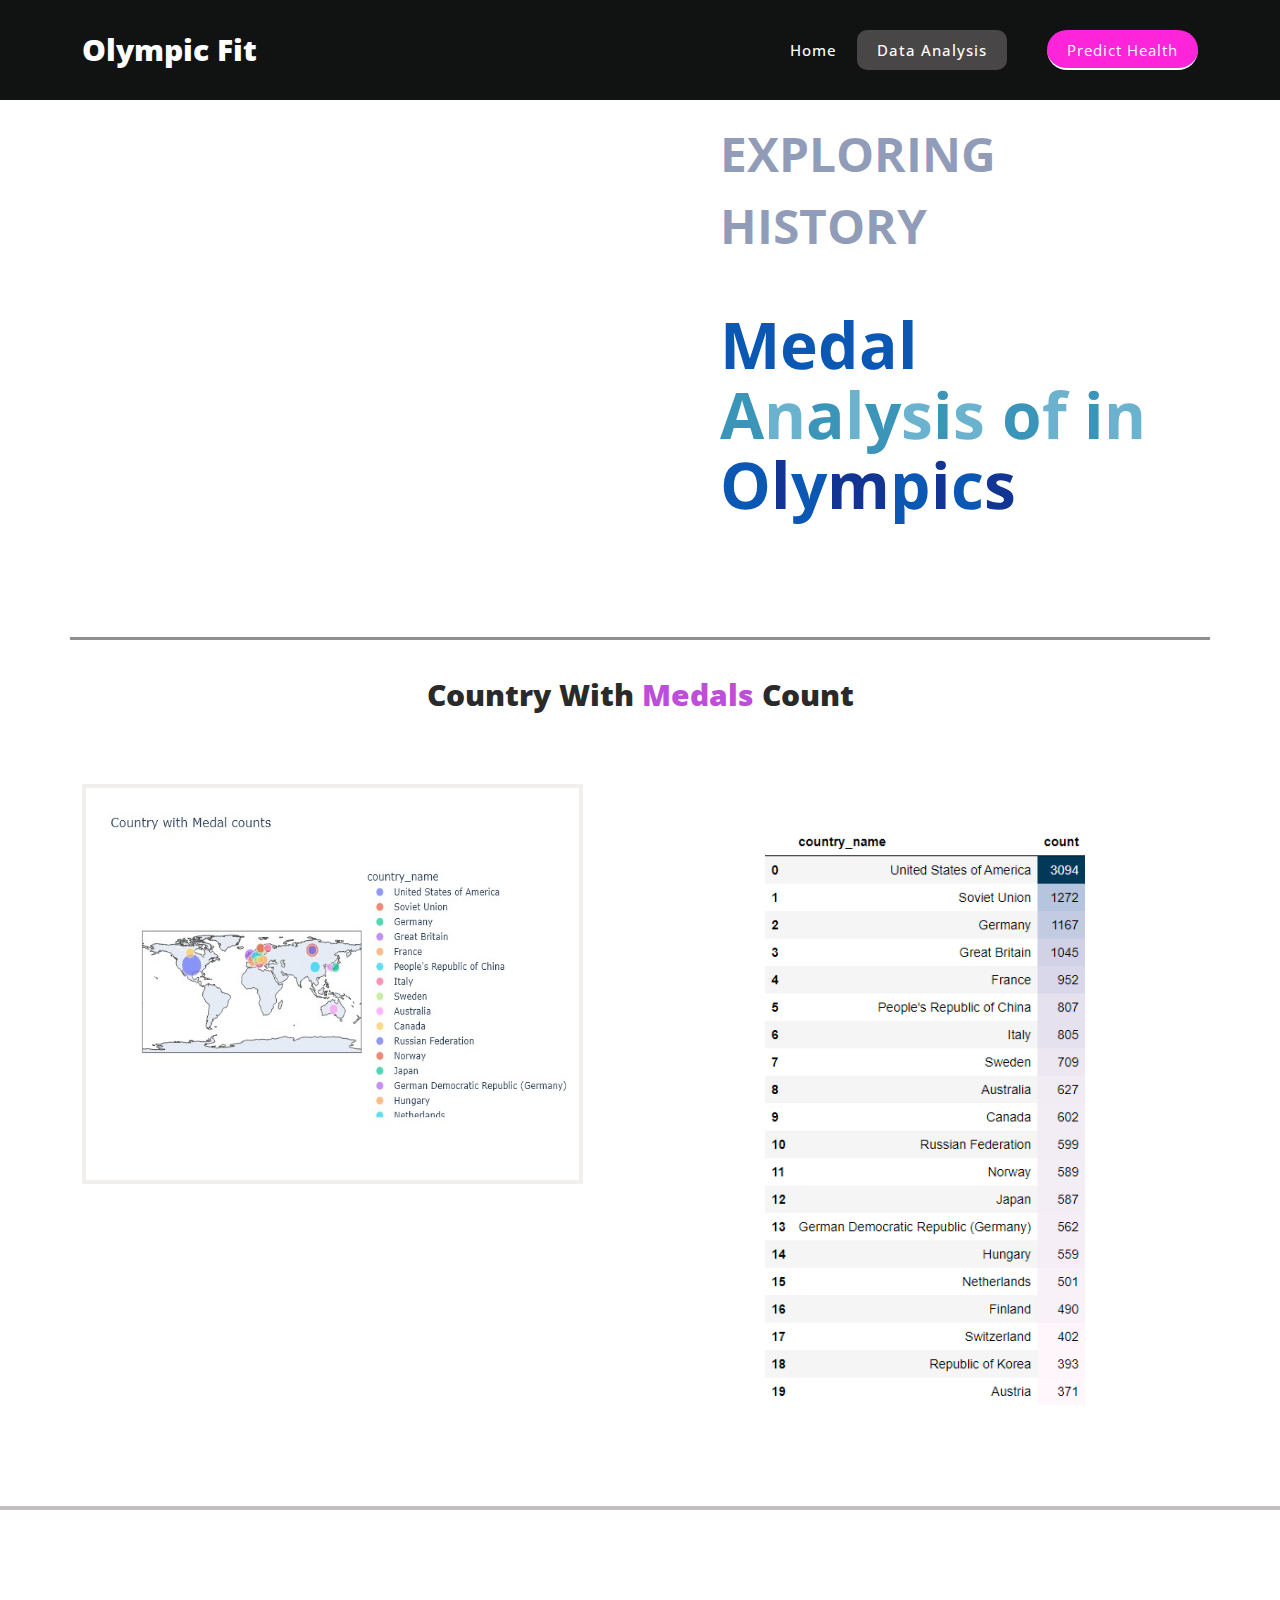
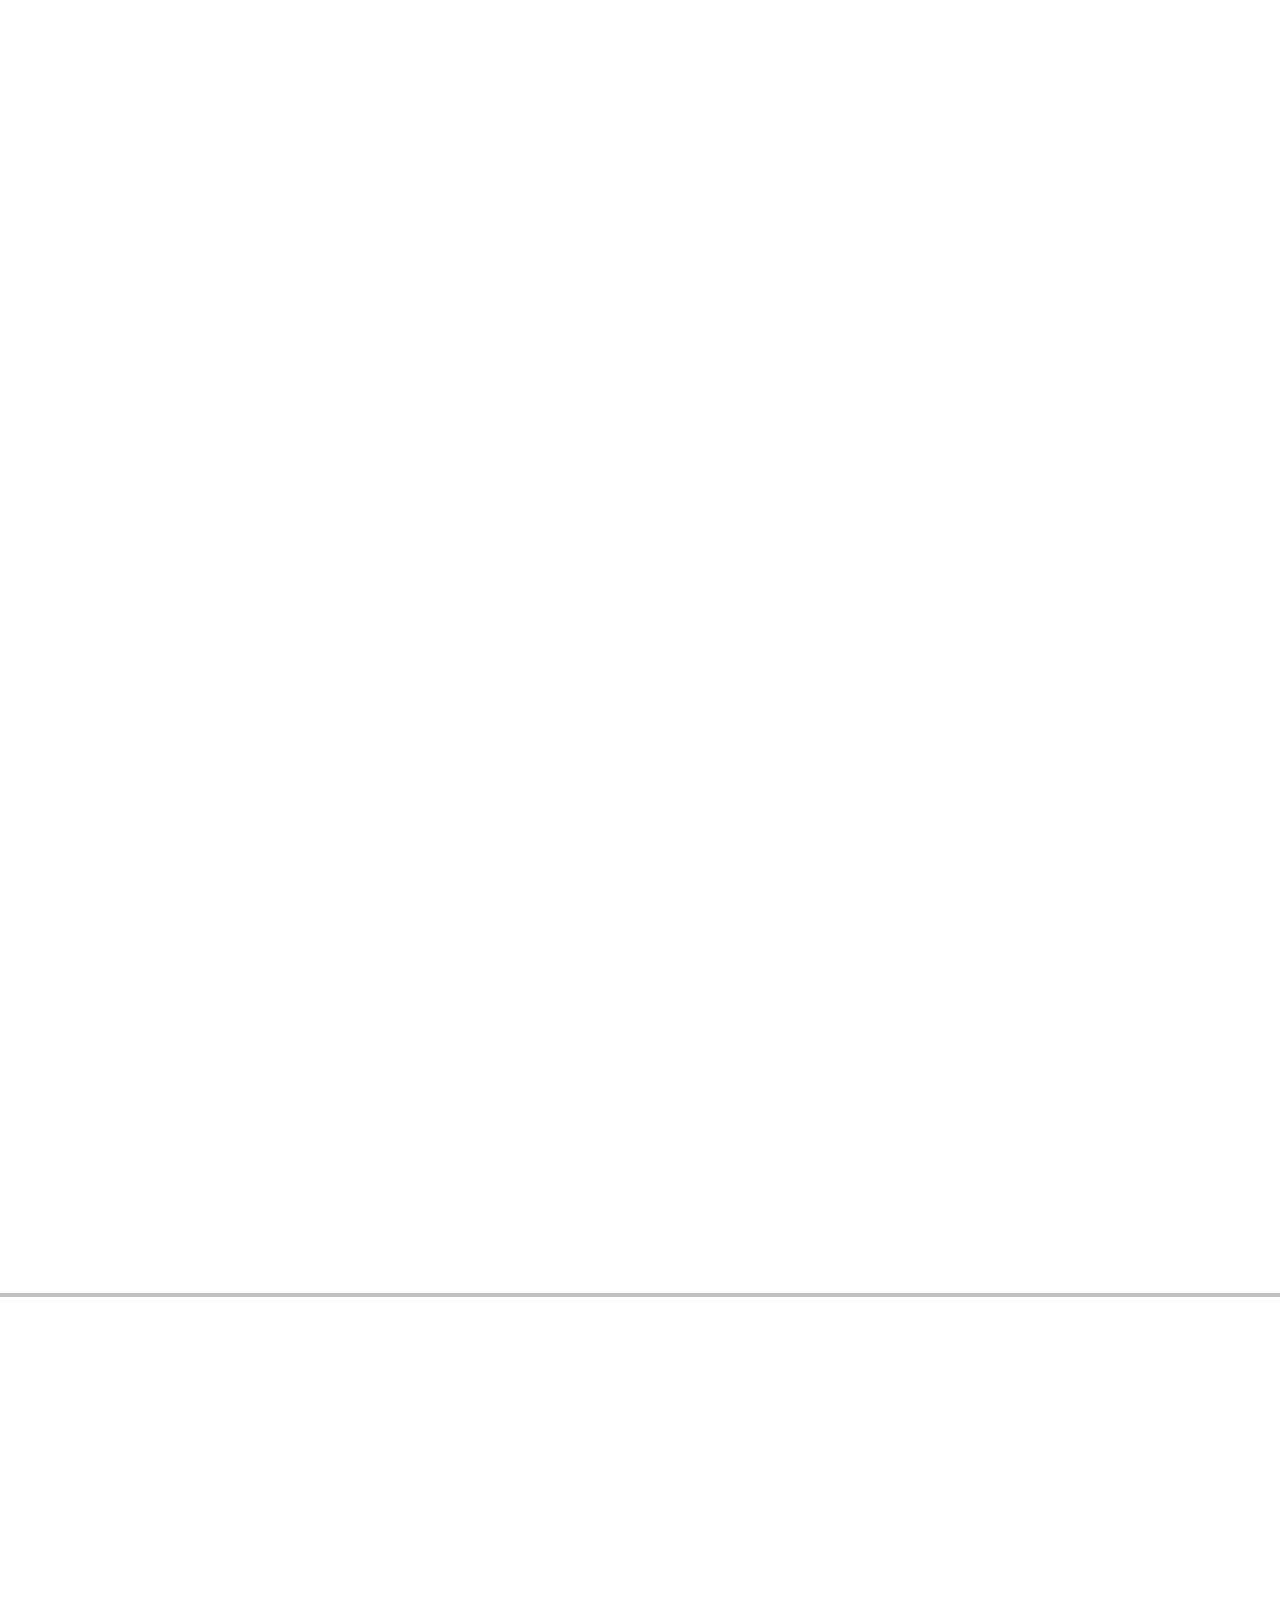
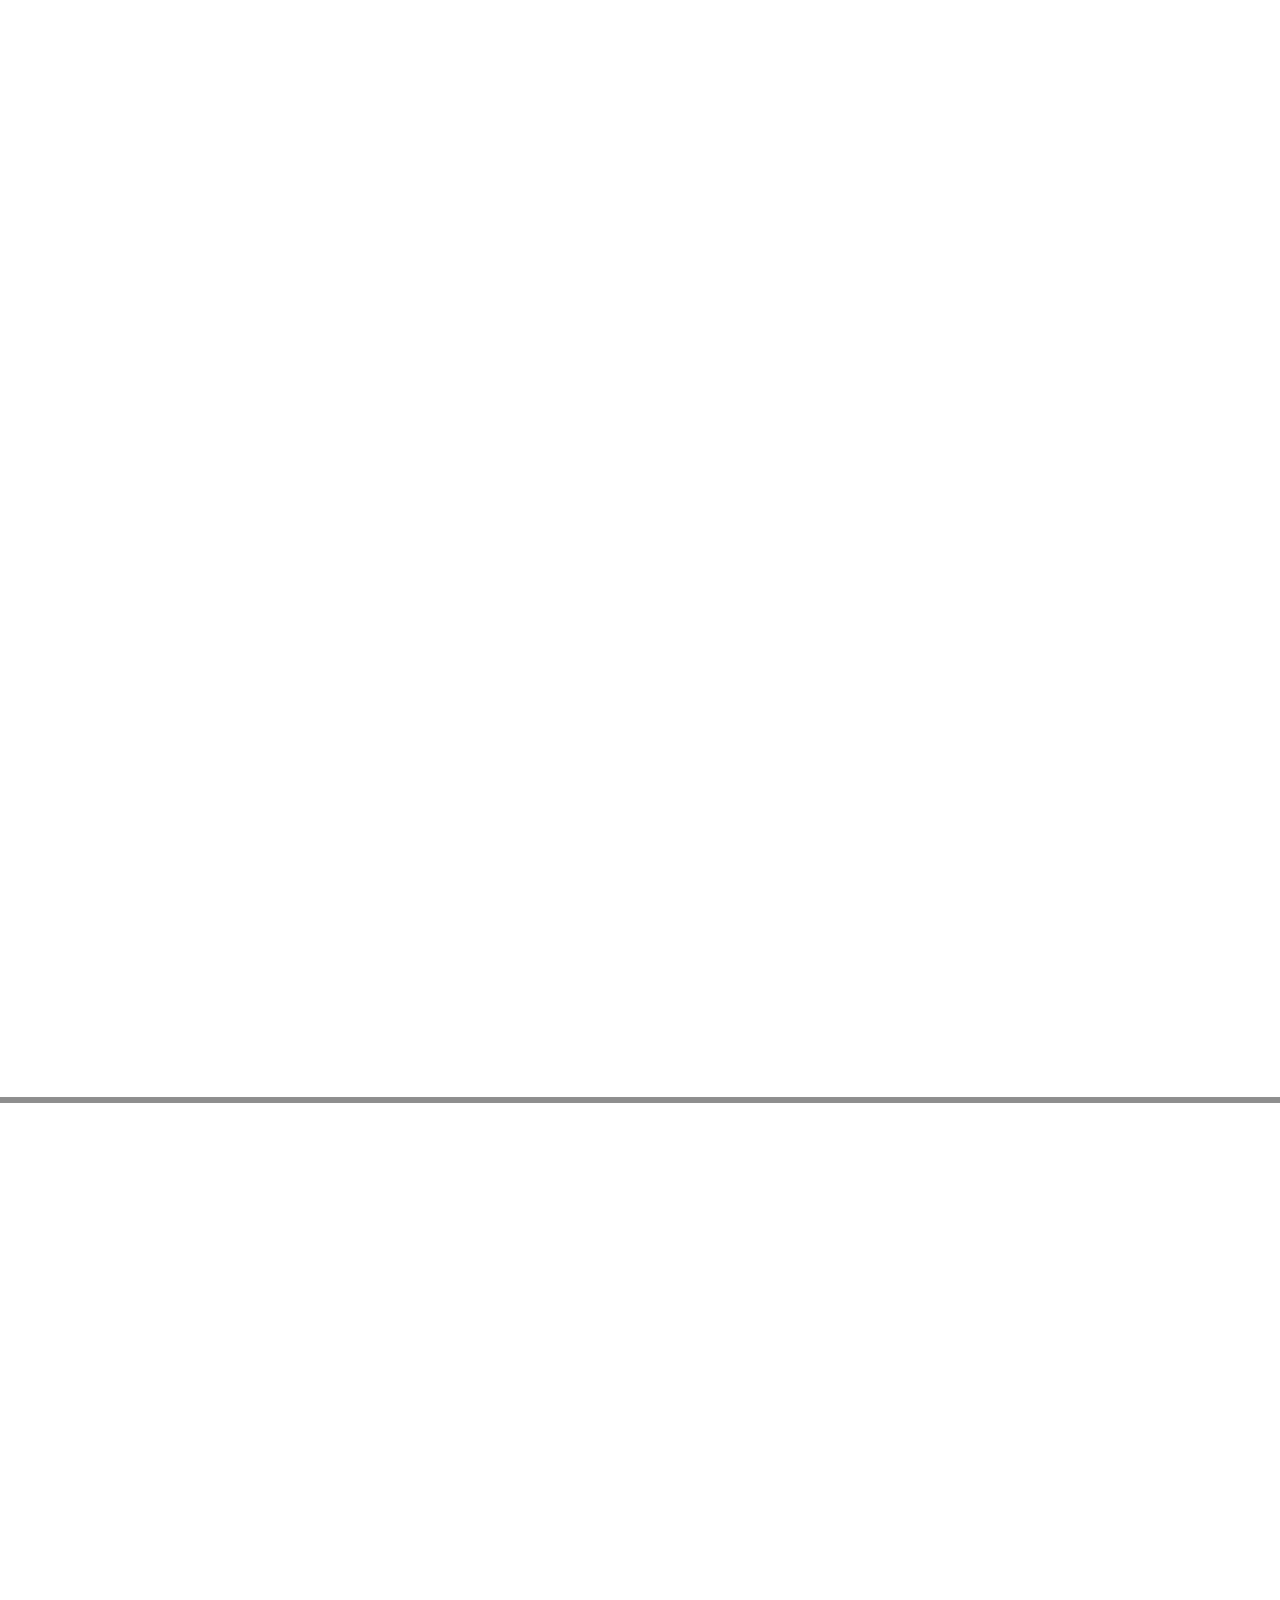
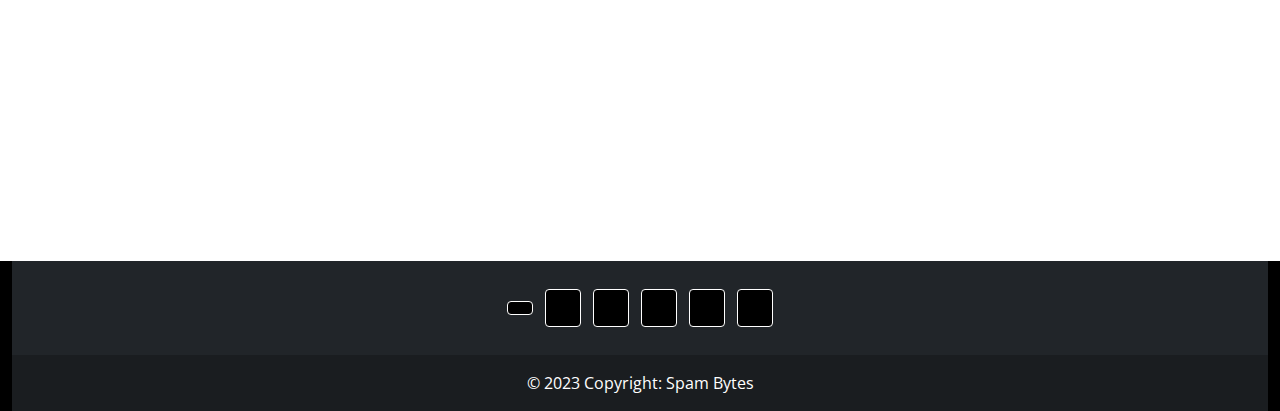
==== templates/analysis.html @ 74fdda29 "first commmit" ====
<!DOCTYPE html>
<html lang="en">
  <head>
    <meta charset="UTF-8" />
    <meta
      name="viewport"
      content="width=device-width, initial-scale=1, shrink-to-fit=no"
    />
    <meta name="description" content="" />
    <meta name="author" content="" />
    <link rel="preconnect" href="https://fonts.gstatic.com" />
    <link
      href="https://fonts.googleapis.com/css2?family=Open+Sans:wght@300;400;600;700;800&display=swap"
      rel="stylesheet"
    />

    <title>Olympic Fit - Healthcare solution for the athletes</title>
    <link
      rel="shortcut icon"
      href="https://images.emojiterra.com/google/android-nougat/512px/1f397.png"
      type="image/x-icon"
    />
    <link
      rel="stylesheet"
      href="https://cdn.jsdelivr.net/npm/bootstrap@5.2.3/dist/css/bootstrap.min.css"
      integrity="sha384-rbsA2VBKQhggwzxH7pPCaAqO46MgnOM80zW1RWuH61DGLwZJEdK2Kadq2F9CUG65"
      crossorigin="anonymous"
    />
    <!-- Bootstrap core CSS -->
    <link
      href="/static/vendor/bootstrap/css/bootstrap.min.css"
      rel="stylesheet"
    />

    <link
      rel="stylesheet"
      href="https://kit.fontawesome.com/d9d97184a4.css"
      crossorigin="anonymous"
    />
    <script
      src="https://kit.fontawesome.com/d9d97184a4.js"
      crossorigin="anonymous"
    ></script>

    <!-- Additional CSS Files -->
    <link rel="stylesheet" href="/static/css/fontawesome.css" />
    <link rel="stylesheet" href="/static/css/templatemo-seo-dream.css" />
    <link rel="stylesheet" href="/static/css/animated.css" />
    <link rel="stylesheet" href="/static/css/owl.css" />
    <!--
TemplateMo 563 SEO Dream

https://templatemo.com/tm-563-seo-dream

-->
  <style>
    .graph{
      height: 25rem;
    }
    .table{
      width: 20rem;
    }
    .outer_table{
      display: flex; 
      align-items: center; 
      justify-content: center;
    }
    .graph-table{
      margin-top: 2rem;
      background-image: url('https://image.slidesdocs.com/responsive-images/slides/19-pink-simple-general-work-summary-powerpoint-background_9dcd7f4457__960_540.jpg');
      background-size: cover;
      border-bottom: 4px solid rgb(193, 191, 191);
    }
    #about{
      padding: 2rem;
    }
    .service-item .icon{
      height: 110px;
      width: 110px;
      display: flex;
      align-items: center;
      justify-content: center;
    }
    .service-item .icon img {
      width: 50px;
      height: 50px;
    }
    #types-of-medal{
      padding: 0;
    }
    #about-medals{
      padding-top: 1rem;
      padding-bottom: 0.8rem;
      display: flex;
      align-items: center;
      justify-content: center;
    }
    .our-services {
      padding-top: 3rem;
    }
    .active1{
      background-color: rgb(72, 70, 70);
      border-radius: 10px;
    }
    p{
      text-decoration: none;
    }
  </style>
  </head>

  <body>
    <!-- ***** Preloader Start ***** -->
    <div id="js-preloader" class="js-preloader">
      <div class="preloader-inner">
        <span class="dot"></span>
        <div class="dots">
          <span></span>
          <span></span>
          <span></span>
        </div>
      </div>
    </div>
    <!-- ***** Preloader End ***** -->

    <!-- ***** Header Area Start ***** -->
    <header
      class="header-area header-sticky wow slideInDown"
      data-wow-duration="0.75s"
      data-wow-delay="0s"
    >
      <div class="container">
        <div class="row">
          <div class="col-12">
            <nav class="main-nav">
              <!-- ***** Logo Start ***** -->
              <a href="index.html" class="logo">
                <h4>
                  Olympic Fit<img src="static/images/logo-icon.png" alt="" />
                </h4>
              </a>
              <!-- ***** Logo End ***** -->
              <!-- ***** Menu Start ***** -->
              <ul class="nav">
                <li class="scroll-to-section">
                  <a href="/" class="active">Home</a>
                </li>
                <!-- <li class="scroll-to-section"><a href=""></a></li> -->
                <!-- <li class="scroll-to-section"><a href="#about">About Us</a></li> -->
                <!-- <li class="scroll-to-section"><a href="#services">Services</a></li> -->
                <!-- <li class="scroll-to-section"><a href="#portfolio">Portfolio</a></li> -->
                <li class="scroll-to-section active1">
                  <a href="/datalys">Data Analysis</a>
                </li>
                <li class="scroll-to-section">
                  <div class="main-blue-button">
                    <a href="/model">Predict Health</a>
                  </div>
                </li>
              </ul>
              <a class="menu-trigger">
                <span>Menu</span>
              </a>
              <!-- ***** Menu End ***** -->
            </nav>
          </div>
        </div>
      </div>
    </header>
    <!-- ***** Header Area End ***** -->

    <div class="container" style="background-image: url('https://i.pinimg.com/originals/fc/71/63/fc71635c7f1b09ed30413f59bb749582.gif'); height: 40rem; width: 100%; object-fit: fill;background-repeat: no-repeat; display: flex; justify-content: center; align-items: center; border-bottom: 3px solid rgb(144, 143, 143);">
      <div class="" style="width: 100%; display: flex;">
        <div class="col-lg-6" style="width: 50%; height: 100%;">
            
        </div>
        <div class="col-lg-6 wow fadeInRight" data-wow-duration="1s" data-wow-delay="0.5s" style="height: 40rem; display: flex; justify-content: center;" >
            <div style="font-size: 3rem; padding: 1rem 0rem 1rem 5rem; color: rgba(4, 30, 97, 0.434);">
              <b>EXPLORING <br>HISTORY</b>
            </div>
            <div style="font-size: 4rem; padding: 1rem 1rem 1rem 5rem; color: rgb(106, 178, 206); line-height: 70px; margin-top: 1rem;">
                  <b>
                    <span style="color: rgb(11, 87, 180);">Medal</span>
                  <br>
                  <span style="color: rgb(59, 149, 185);">A</span>n<span style="color: rgb(59, 149, 185);">a</span>l<span style="color: rgb(59, 149, 185);">y</span>s<span style="color: rgb(59, 149, 185);">i</span>s <span style="color: rgb(59, 149, 185);">o</span>f <span style="color: rgb(59, 149, 185);">i</span>n 
                  <br>
                  <span style="color: rgb(18, 52, 146);">
                  <span style="color: rgb(11, 87, 180);">O</span>l<span style="color: rgb(11, 87, 180);">y</span>m<span style="color: rgb(11, 87, 180);">p</span>i<span style="color: rgb(11, 87, 180);">c</span>s</span>
                  </b>
            </div>
        </div>
      </div>
    </div>

    <!-- country with medal count start -->
    <div style="margin: 2rem auto 0; display: flex; justify-content: center; height: 3rem; ">
      <div class="section-heading wow bounceIn" data-wow-duration="1s" data-wow-delay="0.2s">
        <h2>
          Country with <span>Medals</span> Count
        </h2>
      </div>
    </div>
    
    <div id="about" class="about-us section graph-table">
      <div class="container">
        <div class="row">
          <div class="col-lg-6">
            <!-- images/graph -->
            <div class="left-image wow fadeInLeft" data-wow-duration="1s" data-wow-delay="0.5s">
              <img src= "/static/plotly_images/fig.jpeg" class="graph" alt="fig" style="border: 4px solid rgb(241, 238, 238)"/>
            </div>
            <div class="left-image wow fadeInLeft" data-wow-duration="1s" data-wow-delay="0.5s">
              <p>
                The all-time medal table for all <a rel="nofollow" href="https://olympics.com/en/" target="_parent">Olympic games</a> from 1896 to 2022, including Summer Olympic Games, Winter Olympic Games, and a combined total of both, is tabulated below. These Olympic medal counts do not include the 1906 Intercalated Games which are no longer recognized by the International Olympic Committee (IOC) as official Games. The IOC itself does not publish all-time tables, and publishes unofficial tables only per single Games.
              </p>
            </div>
          </div>
          <div class="col-lg-6 align-self-center wow fadeInRight" data-wow-duration="1s" data-wow-delay="0.5s">
              <div class="outer_table">
                <img src="../static/plotly_images/new1.png" alt="" class="table">
              </div>
          </div>
          
        </div>
      </div>
    </div>

    <!-- country with medal count end -->
    


    <!-- Types of medals start -->
    <div id="services" class="our-services section">
      <div class="container">
        <div class="row">
          <div class="col-lg-6 offset-lg-3">
            <div
              class="section-heading wow bounceIn"
              data-wow-duration="1s"
              data-wow-delay="0.2s"
            >
              <h6>Medals</h6>
              <h2>
                Types of <span>medals</span> in Olympic
                <em>Games</em>
              </h2>
            </div>
          </div>
        </div>
      </div>
      <div class="container-fluid">
        <div class="row">
          <div class="col-lg-4">
            <div
              class="service-item wow bounceInUp"
              data-wow-duration="1s"
              data-wow-delay="0.3s">
              <div class="row">
        
                  <div class="col-lg-4">
                    <div class="icon">
                      <img src="https://static.vecteezy.com/system/resources/previews/018/887/334/original/black-award-icon-png.png" alt="" />
                    </div>
                  </div>
                  <div class="col-lg-8">
                    <div class="right-content">
                      <div style="display: flex; justify-content: center; align-items: center;">
                        <img src="/static/plotly_images/new2.png" alt="" style="height: 9rem; width: 9rem;"/>
                      </div>
                    </div>
                  </div>
                  
              </div>
            </div>
          </div>
          <div class="col-lg-4">
            <div class="service-item wow bounceInUp" id="types-of-medal" data-wow-duration="1s" data-wow-delay="0.4s">
              <div class="row">
                <img src="/static/plotly_images/fig1.jpeg" alt="" style="object-fit: cover;">
            </div>
          </div>
          </div>
          <div class="col-lg-4">
            <div class="service-item wow bounceInUp" id="about-medals" data-wow-duration="1s" data-wow-delay="0.5s">
              <div class="row">
                <div class="col-lg-4" style="display: flex;
                align-items: center;
                justify-content: center;">
                  <div class="icon">
                    <img src="https://www.svgrepo.com/show/11536/medal.svg" alt="" />
                  </div>
                </div>
                <div class="col-lg-8">
                  <div class="right-content">
                    <h4>About the medals</h4>
                    <p>
                      Olympics and Paralympics medals symbolize athletic excellence, designed by the host city's organizing committee to embody the Games' spirit and honor athletes' achievements.
                    </p>
                  </div>
                </div>
              </div>
            </div>
          </div>
        </div>
      </div>
    </div>

    <!-- Types of medals end -->

    <!-- Types of events start -->
    <div style="margin: 2rem auto 0; display: flex; justify-content: center; height: 3rem;">
      <div class="section-heading wow bounceIn" data-wow-duration="1s" data-wow-delay="0.2s">
        <h2>
          Types <span>of</span> Events
        </h2>
      </div>
    </div>

    <div id="about" class="about-us section graph-table" style="background-image: url('https://europeanpilotacademy.com/wp-content/uploads/2018/08/simple-powerpoint-background-professional-simple-background-for-powerpoint-simple-geometric-background-1.jpg');">
      <div class="container">
        <div class="row">
          <div class="col-lg-6">
            <!-- images/graph -->
            <div class="left-image wow fadeInLeft" data-wow-duration="1s" data-wow-delay="0.5s">
              <img src= "/static/plotly_images/fig2.jpeg" class="graph" alt="fig" style="border: 4px solid rgb(166, 165, 165)"/>
            </div>
            <div class="left-image wow fadeInLeft" data-wow-duration="1s" data-wow-delay="0.5s">
              <p>
                  The Olympic Games consist of a wide variety of events that showcase the talent and skill of athletes from around the world. These events encompass different sports and disciplines, ranging from traditional athletic competitions to team-based and individual sports.
              </p>
            </div>
          </div>
          <div class="col-lg-6 align-self-center wow fadeInRight" data-wow-duration="1s" data-wow-delay="0.5s">
              <div class="outer_table">
                <img src="../static/plotly_images/new3.png" alt="" class="table">
              </div>
          </div>
        </div>
      </div>
    </div>

    <!-- Types of events end -->


    <!-- Discipline of Olympics starts -->

    <div style="margin: 2rem auto 0; display: flex; justify-content: center; height: 4rem;">
      <div class="section-heading wow bounceIn" data-wow-duration="1s" data-wow-delay="0.2s">
        <h2>
          <span>Disciplines</span> of Olympics
        </h2>
      </div>
    </div>

    <div id="about" class="about-us section" style="background-image: url('https://img.freepik.com/free-vector/simple-blue-gradient-background-vector-business_53876-174922.jpg?w=2000'); background-size: contain; border-bottom: 6px solid rgb(144, 143, 143);">
      <div class="container">
        <div class="row">
          <div class="col-lg-12" style="margin-bottom: 2rem;">
            <!-- images/graph -->
            <div class="left-image wow fadeInLeft" data-wow-duration="1s" data-wow-delay="0.5s">
              <img src= "/static/plotly_images/fig4.jpeg" class="graph" alt="fig" style="border: 4px solid rgba(194, 193, 193, 0.599); height: 30rem;"/>
            </div>
          </div>
          <div style="display: flex;">
            <div class="col-lg-6">
              <div class="left-image wow fadeInLeft" data-wow-duration="1s" data-wow-delay="0.5s">
                <p>
                  The Olympic Games encompass a diverse range of disciplines, including athletics, aquatics (swimming, diving, synchronized swimming, water polo), gymnastics, team sports (basketball, volleyball, soccer), individual sports (tennis, golf, cycling, boxing, judo, taekwondo), and many more. These disciplines showcase the exceptional skills, physical prowess, and competitive spirit of athletes from around the globe, promoting unity and sportsmanship on the world's grandest sporting stage.
                </p>
                <br>
                <img src="https://voxeurop.eu/wp-content/uploads/2022/02/Beijing-2022-new-disciplines-Del-Rosso.jpg" alt="">
              </div>
            </div>
            <div class="col-lg-6 align-self-center wow fadeInRight" data-wow-duration="1s" data-wow-delay="0.5s">
                <div class="outer_table" style="display: flex; justify-content: space-between;">
                  <img src="../static/plotly_images/new4.png" alt="" style="width: 19rem;">
                  <img src="../static/plotly_images/new42.png" alt="" style="width: 19rem;">
                </div>
            </div>
          </div>
        </div>
      </div>
    </div>
    <!-- Discipline of Olympics ends -->


    <!-- Mens and women medals starts -->
    <div style="margin: 2rem auto 0; display: flex; justify-content: center; height: 6rem; text-align: center;">
      <div class="section-heading wow bounceIn" data-wow-duration="1s" data-wow-delay="0.2s">
        <h2>
          <span>Men ♂</span> and <span>Women ♀</span>
          <br>
          <em>Medals</em>
        </h2>
      </div>
    </div>

    <div id="about" class="about-us section" style="background-image: url('https://image.slidesdocs.com/responsive-images/slides/2-pink-simple-general-work-summary-powerpoint-background_9dcd7f4457__960_540.jpg'); background-size: cover;">
      <div class="container">
        <div class="row">
          <div class="col-lg-6" style="margin-bottom: 2rem;">
            <!-- images/graph -->
            <div class="left-image wow fadeInLeft" data-wow-duration="1s" data-wow-delay="0.5s">
              <img src= "/static/plotly_images/fig5.jpeg" class="graph" alt="fig" style="height: 30rem;"/>
            </div>
          </div>
          <div class="col-lg-6" style="margin-bottom: 2rem;">
            <!-- images/graph -->
            <div class="left-image wow fadeInRight" data-wow-duration="1s" data-wow-delay="0.5s">
              <div style="display: flex; justify-content: center;">
                <img src= "/static/plotly_images/new5.png" alt="fig" style="height: 10rem; width: 20rem;"/>
              </div>
              <br>
              <p>
                In the Olympic Games, both male and female athletes compete across various disciplines, showcasing their exceptional skills and abilities. The medal count reflects the achievements of athletes from different genders. Historically, there has been a separate medal count for men's events and women's events to recognize individual accomplishments. However, recent editions of the Olympics have increasingly embraced gender equality, including more mixed-gender events. These mixed events not only promote inclusivity but also highlight the power of collaboration and teamwork.
              </p>
            </div>
          </div>
        </div>
      </div>
    </div>
    <!-- Mens and women medals ends -->


    <!-- Footer -->
    <div style="background-color: black;">
    <div class="container end-foot footer2" id="footerbox" style="max-width: 100%;">
      <footer class="bg-dark text-center text-white">
        <div class="container p-4 pb-0">
          <section class="mb-4">
            <a
              style="background-color: black; border: 1px solid white"
              class="btn btn-outline-light btn-floating m-1"
              href="https://www.linkedin.com/in/divya-rani-95a55522b/"
              role="button"
              ><i class="fab fa-linkedin-in"></i
            ></a>

            <a
              style="background-color: black; border: 1px solid white"
              class="btn btn-outline-light btn-floating m-1"
              href="https://github.com/divy08r/geeks-o-lympic"
              role="button"
              ><i class="fab fa-github"></i
            ></a>

            <a
              style="background-color: black; border: 1px solid white"
              class="btn btn-outline-light btn-floating m-1"
              href="mailto:abhikumar13aug@gmail.com"
              role="button"
              ><i class="fab fa-google"></i
            ></a>

            <a
              style="background-color: black; border: 1px solid white"
              class="btn btn-outline-light btn-floating m-1"
              href="https://www.instagram.com/divya.rani.08/"
              role="button"
              ><i class="fab fa-instagram"></i
            ></a>

            <a
              style="background-color: black; border: 1px solid white"
              class="btn btn-outline-light btn-floating m-1"
              href="#"
              role="button"
              ><i class="fab fa-facebook-f"></i>
            </a>

            <a
              style="background-color: black; border: 1px solid white"
              class="btn btn-outline-light btn-floating m-1"
              href="#"
              role="button"
              ><i class="fab fa-twitter"></i
            ></a>
          </section>
        </div>

        <div
          class="text-center p-3"
          style="background-color: rgba(0, 0, 0, 0.2)"
        >
          © 2023 Copyright:
          <a class="text-white" href="https://github.com/divy08r">Spam Bytes</a>
        </div>
      </footer>
    </div>
  </div>

    <!-- Scripts -->
    <script src="/static/vendor/jquery/jquery.min.js"></script>
    <script src="/static/vendor/bootstrap/js/bootstrap.bundle.min.js"></script>
    <script src="/static/js/owl-carousel.js"></script>
    <script src="/static/js/animation.js"></script>
    <script src="/static/js/imagesloaded.js"></script>
    <script src="/static/js/custom.js"></script>
  </body>
</html>
---- static/css/templatemo-seo-dream.css ----
/*

TemplateMo 563 SEO Dream

https://templatemo.com/tm-563-seo-dream

/
/* ---------------------------------------------
Table of contents
------------------------------------------------
01. font & reset css
02. reset
03. global styles
04. header
05. banner
06. features
07. testimonials
08. contact
09. footer
10. preloader
11. search
12. portfolio

--------------------------------------------- */
/* 
---------------------------------------------
font & reset css
--------------------------------------------- 
*/
@import url('https://fonts.googleapis.com/css2?family=Open+Sans:wght@300;400;600;700;800&display=swap');
/* 
---------------------------------------------
reset
--------------------------------------------- 
*/
html, body, div, span, applet, object, iframe, h1, h2, h3, h4, h5, h6, p, blockquote, div
pre, a, abbr, acronym, address, big, cite, code, del, dfn, em, font, img, ins, kbd, q,
s, samp, small, strike, strong, sub, sup, tt, var, b, u, i, center, dl, dt, dd, ol, ul, li,
figure, header, nav, section, article, aside, footer, figcaption {
  margin: 0;
  padding: 0;
  border: 0;
  outline: 0;
}

/* clear fix */
.grid:after {
  content: '';
  display: block;
  clear: both;
}

/* ---- .grid-item ---- */

.grid-sizer,
.grid-item {
  width: 50%;
}

.grid-item {
  float: left;
}

.grid-item img {
  display: block;
  max-width: 100%;
}

.clearfix:after {
  content: ".";
  display: block;
  clear: both;
  visibility: hidden;
  line-height: 0;
  height: 0;
}

.clearfix {
  display: inline-block;
}

html[xmlns] .clearfix {
  display: block;
}

* html .clearfix {
  height: 1%;
}

ul, li {
  padding: 0;
  margin: 0;
  list-style: none;
}

header, nav, section, article, aside, footer, hgroup {
  display: block;
}

* {
  box-sizing: border-box;
}

html, body {
  font-family: 'Open Sans', sans-serif;
  font-weight: 400;
  background-color: #fff;
  -ms-text-size-adjust: 100%;
  -webkit-font-smoothing: antialiased;
  -moz-osx-font-smoothing: grayscale;
}

a {
  text-decoration: none !important;
}

h1, h2, h3, h4, h5, h6 {
  margin-top: 0px;
  margin-bottom: 0px;
}

ul {
  margin-bottom: 0px;
}

p {
  font-size: 15px;
  line-height: 30px;
  color: #2a2a2a;
}

img {
  width: 100%;
  overflow: hidden;
}

/* 
---------------------------------------------
global styles
--------------------------------------------- 
*/
html,
body {
  background: #fff;
  font-family: 'Open Sans', sans-serif;
}

::selection {
  background: #03a4ed;
  color: #fff;
}

::-moz-selection {
  background: #03a4ed;
  color: #fff;
}

@media (max-width: 991px) {
  html, body {
    overflow-x: hidden;
  }
  .mobile-top-fix {
    margin-top: 30px;
    margin-bottom: 0px;
  }
  .mobile-bottom-fix {
    margin-bottom: 30px;
  }
  .mobile-bottom-fix-big {
    margin-bottom: 60px;
  }
}

.page-section {
  margin-top: 120px;
}

.section-heading {
  margin-bottom: 60px;
}

.section-heading h6 {
  font-size: 15px;
  font-weight: 700;
  color: #33ccc5;
  text-transform: uppercase;
  margin-bottom: 15px;

}

.img-class{
  height: 140px;
  object-fit: cover;
  border-radius: 100%;
}
.section-heading h2 {
  font-size: 30px;
  text-transform: capitalize;
  color: #2a2a2a;
  font-weight: 800;
  position: relative;
  z-index: 2;
  line-height: 45px;
}

.section-heading h2 em {
  font-style: normal;
  color: #33ccc5;
}

.section-heading h2 span {
  color: #bd4ed9;
}

.main-blue-button a {
  display: inline-block;
  background-color: #fd24d9;
  font-size: 15px;
  font-weight: 400;
  color: #fff;
  text-transform: capitalize;
  padding: 12px 25px;
  border-radius: 23px;
  letter-spacing: 0.25px;
  border-bottom: 2px solid #fff!important;
  transition: all .3s;
}

.main-blue-button a:hover {
  background-color: #fff!important;
  color: #4771cb!important;
  border-bottom: 2px solid #4771cb!important;
}

.main-green-button a {
  display: inline-block;
  background-color: #bd4ed9;
  font-size: 15px;
  font-weight: 400;
  color: #fff;
  text-transform: capitalize;
  padding: 12px 25px;
  border-radius: 23px;
  letter-spacing: 0.25px;
  border-bottom: 2px solid #4771cb!important;
  transition: all .3s;
}

.main-green-button a:hover {
  background-color: #4771cb!important;
  color: #fff!important;
  border-bottom: 2px solid #33ccc5!important;
}


/* 
---------------------------------------------
header
--------------------------------------------- 
*/

.background-header {
  background-color: #0c0d0d!important;
  height: 20px!important;
  position: fixed!important;
  top: 0px;
  left: 0px;
  right: 0px;
  box-shadow: 0px 0px 10px rgba(0,0,0,0.15)!important;
}

.background-header .logo,
.background-header .main-nav .nav li a {
  color: #fff;
}

.background-header .main-nav .nav li:hover a {
  color: #111212;
}

.background-header .nav li a.active {
  position: relative;
  color: #fff;
}

.background-header .nav li a.active:after {
  position: absolute;
  width: 20px;
  height: 2px;
  background-color: #4771cb;
  content: '';
  left: 50%;
  bottom: 0px;
  transform: translateX(-10px);
}

.header-area {
  background-color: #111313;
  position: absolute;
  top: 0px;
  left: 0px;
  right: 0px;
  z-index: 100;
  height: 100px;
  -webkit-transition: all .5s ease 0s;
  -moz-transition: all .5s ease 0s;
  -o-transition: all .5s ease 0s;
  transition: all .5s ease 0s;
}

.header-area .main-nav {
  min-height: 80px;
  background: transparent;
}

.header-area .main-nav .logo {
  float: left;
  -webkit-transition: all 0.3s ease 0s;
  -moz-transition: all 0.3s ease 0s;
  -o-transition: all 0.3s ease 0s;
  transition: all 0.3s ease 0s;
}

.header-area .main-nav .logo h4 {
    font-size: 30px;
    font-weight: 800;
    text-transform: capitalize;
    color: #fff;
    line-height: 100px;
    float: left;
    -webkit-transition: all 0.3s ease 0s;
    -moz-transition: all 0.3s ease 0s;
    -o-transition: all 0.3s ease 0s;
    transition: all 0.3s ease 0s;
}

.header-area .main-nav .logo h4 img {
  max-width: 30px;
  margin-top: -20px;
  margin-left: 5px;
}

.background-header .main-nav .logo h4 {
  line-height: 80px;
}

.background-header .main-nav .nav {
  margin-top: 20px !important;
}

.header-area .main-nav .nav {
  float: right;
  margin-top: 30px;
  margin-right: 0px;
  background-color: transparent;
  -webkit-transition: all 0.3s ease 0s;
  -moz-transition: all 0.3s ease 0s;
  -o-transition: all 0.3s ease 0s;
  transition: all 0.3s ease 0s;
  position: relative;
  z-index: 999;
}

.header-area .main-nav .nav li {
  padding-left: 20px;
  padding-right: 20px;
}

.header-area .main-nav .nav li:last-child {
  padding-right: 0px;
  padding-left: 40px;
}

.header-area .main-nav .nav li:last-child a ,
.background-header .main-nav .nav li:last-child a {
  padding: 0px 20px;
  font-weight: 400;
}

.header-area .main-nav .nav li:last-child a:hover ,
.background-header .main-nav .nav li:last-child a:hover {
  color: #4771cb !important;
}

.header-area .main-nav .nav li a {
  display: block;
  font-weight: 500;
  font-size: 15px;
  color: #fff;
  text-transform: capitalize;
  -webkit-transition: all 0.3s ease 0s;
  -moz-transition: all 0.3s ease 0s;
  -o-transition: all 0.3s ease 0s;
  transition: all 0.3s ease 0s;
  height: 40px;
  line-height: 40px;
  border: transparent;
  letter-spacing: 1px;
}

.header-area .main-nav .nav li:hover a,
.header-area .main-nav .nav li a.active {
  color: #fff!important;
}

.background-header .main-nav .nav li:hover a,
.background-header .main-nav .nav li a.active {
  color: #fff!important;
  opacity: 1;
}

.header-area .main-nav .nav li.submenu {
  position: relative;
  padding-right: 30px;
}

.header-area .main-nav .nav li.submenu:after {
  font-family: FontAwesome;
  content: "\f107";
  font-size: 12px;
  color: #2a2a2a;
  position: absolute;
  right: 18px;
  top: 12px;
}

.background-header .main-nav .nav li.submenu:after {
  color: #2a2a2a;
}

.header-area .main-nav .nav li.submenu ul {
  position: absolute;
  width: 200px;
  box-shadow: 0 2px 28px 0 rgba(0, 0, 0, 0.06);
  overflow: hidden;
  top: 50px;
  opacity: 0;
  transform: translateY(+2em);
  visibility: hidden;
  z-index: -1;
  transition: all 0.3s ease-in-out 0s, visibility 0s linear 0.3s, z-index 0s linear 0.01s;
}

.header-area .main-nav .nav li.submenu ul li {
  margin-left: 0px;
  padding-left: 0px;
  padding-right: 0px;
}

.header-area .main-nav .nav li.submenu ul li a {
  opacity: 1;
  display: block;
  background: #f7f7f7;
  color: #2a2a2a!important;
  padding-left: 20px;
  height: 40px;
  line-height: 40px;
  -webkit-transition: all 0.3s ease 0s;
  -moz-transition: all 0.3s ease 0s;
  -o-transition: all 0.3s ease 0s;
  transition: all 0.3s ease 0s;
  position: relative;
  font-size: 13px;
  font-weight: 400;
  border-bottom: 1px solid #eee;
}

.header-area .main-nav .nav li.submenu ul li a:hover {
  background: #fff;
  color: #33ccc5!important;
  padding-left: 25px;
}

.header-area .main-nav .nav li.submenu ul li a:hover:before {
  width: 3px;
}

.header-area .main-nav .nav li.submenu:hover ul {
  visibility: visible;
  opacity: 1;
  z-index: 1;
  transform: translateY(0%);
  transition-delay: 0s, 0s, 0.3s;
}

.header-area .main-nav .menu-trigger {
  cursor: pointer;
  display: block;
  position: absolute;
  top: 33px;
  width: 32px;
  height: 40px;
  text-indent: -9999em;
  z-index: 99;
  right: 40px;
  display: none;
}

.background-header .main-nav .menu-trigger {
  top: 23px;
}

.header-area .main-nav .menu-trigger span,
.header-area .main-nav .menu-trigger span:before,
.header-area .main-nav .menu-trigger span:after {
  -moz-transition: all 0.4s;
  -o-transition: all 0.4s;
  -webkit-transition: all 0.4s;
  transition: all 0.4s;
  background-color: #fff;
  display: block;
  position: absolute;
  width: 30px;
  height: 2px;
  left: 0;
}

.background-header .main-nav .menu-trigger span,
.background-header .main-nav .menu-trigger span:before,
.background-header .main-nav .menu-trigger span:after {
  background-color: #fff;
}

.header-area .main-nav .menu-trigger span:before,
.header-area .main-nav .menu-trigger span:after {
  -moz-transition: all 0.4s;
  -o-transition: all 0.4s;
  -webkit-transition: all 0.4s;
  transition: all 0.4s;
  background-color: #fff;
  display: block;
  position: absolute;
  width: 30px;
  height: 2px;
  left: 0;
  width: 75%;
}

.background-header .main-nav .menu-trigger span:before,
.background-header .main-nav .menu-trigger span:after {
  background-color: #fff;
}

.header-area .main-nav .menu-trigger span:before,
.header-area .main-nav .menu-trigger span:after {
  content: "";
}

.header-area .main-nav .menu-trigger span {
  top: 16px;
}

.header-area .main-nav .menu-trigger span:before {
  -moz-transform-origin: 33% 100%;
  -ms-transform-origin: 33% 100%;
  -webkit-transform-origin: 33% 100%;
  transform-origin: 33% 100%;
  top: -10px;
  z-index: 10;
}

.header-area .main-nav .menu-trigger span:after {
  -moz-transform-origin: 33% 0;
  -ms-transform-origin: 33% 0;
  -webkit-transform-origin: 33% 0;
  transform-origin: 33% 0;
  top: 10px;
}

.header-area .main-nav .menu-trigger.active span,
.header-area .main-nav .menu-trigger.active span:before,
.header-area .main-nav .menu-trigger.active span:after {
  background-color: transparent;
  width: 100%;
}

.header-area .main-nav .menu-trigger.active span:before {
  -moz-transform: translateY(6px) translateX(1px) rotate(45deg);
  -ms-transform: translateY(6px) translateX(1px) rotate(45deg);
  -webkit-transform: translateY(6px) translateX(1px) rotate(45deg);
  transform: translateY(6px) translateX(1px) rotate(45deg);
  background-color: #fff;
}

.background-header .main-nav .menu-trigger.active span:before {
  background-color: #fff;
}

.header-area .main-nav .menu-trigger.active span:after {
  -moz-transform: translateY(-6px) translateX(1px) rotate(-45deg);
  -ms-transform: translateY(-6px) translateX(1px) rotate(-45deg);
  -webkit-transform: translateY(-6px) translateX(1px) rotate(-45deg);
  transform: translateY(-6px) translateX(1px) rotate(-45deg);
  background-color: #fff;
}

.background-header .main-nav .menu-trigger.active span:after {
  background-color: #fff;
}

.header-area.header-sticky {
  min-height: 80px;
}

.header-area .nav {
  margin-top: 30px;
}

.header-area.header-sticky .nav li a.active {
  color: #33ccc5;
}

@media (max-width: 1200px) {
  .header-area .main-nav .nav li {
    padding-left: 12px;
    padding-right: 12px;
  }
  .header-area .main-nav:before {
    display: none;
  }
}

@media (max-width: 992px) {
  .header-area .main-nav .nav li:last-child  ,
  .background-header .main-nav .nav li:last-child {
    display: none;
  }
  .header-area .main-nav .nav li:nth-child(6),
  .background-header .main-nav .nav li:nth-child(6) {
    padding-right: 0px;
  }
}

@media (max-width: 767px) {
  .background-header .main-nav .nav {
    margin-top: 80px !important;
  }
  .header-area .main-nav .logo {
    color: #1e1e1e;
  }
  .header-area.header-sticky .nav li a:hover,
  .header-area.header-sticky .nav li a.active {
    color: #33ccc5!important;
    opacity: 1;
  }
  .header-area.header-sticky .nav li.search-icon a {
    width: 100%;
  }
  .header-area {
    background-color: #33ccc5;
    padding: 0px 15px;
    height: 100px;
    box-shadow: none;
    text-align: center;
  }
  .header-area .container {
    padding: 0px;
  }
  .header-area .logo {
    margin-left: 30px;
  }
  .header-area .menu-trigger {
    display: block !important;
  }
  .header-area .main-nav {
    overflow: hidden;
  }
  .header-area .main-nav .nav {
    float: none;
    width: 100%;
    display: none;
    -webkit-transition: all 0s ease 0s;
    -moz-transition: all 0s ease 0s;
    -o-transition: all 0s ease 0s;
    transition: all 0s ease 0s;
    margin-left: 0px;
  }
  .background-header .nav {
    margin-top: 80px;
  }
  .header-area .main-nav .nav li:first-child {
    border-top: 1px solid #eee;
  }
  .header-area.header-sticky .nav {
    margin-top: 100px;
  }
  .header-area .main-nav .nav li {
    width: 100%;
    background: #fff;
    border-bottom: 1px solid #e7e7e7;
    padding-left: 0px !important;
    padding-right: 0px !important;
  }
  .header-area .main-nav .nav li a {
    height: 50px !important;
    line-height: 50px !important;
    padding: 0px !important;
    border: none !important;
    background: #f7f7f7 !important;
    color: #191a20 !important;
  }
  .header-area .main-nav .nav li a:hover {
    background: #eee !important;
    color: #33ccc5!important;
  }
  .header-area .main-nav .nav li.submenu ul {
    position: relative;
    visibility: inherit;
    opacity: 1;
    z-index: 1;
    transform: translateY(0%);
    transition-delay: 0s, 0s, 0.3s;
    top: 0px;
    width: 100%;
    box-shadow: none;
    height: 0px;
  }
  .header-area .main-nav .nav li.submenu ul li a {
    font-size: 12px;
    font-weight: 400;
  }
  .header-area .main-nav .nav li.submenu ul li a:hover:before {
    width: 0px;
  }
  .header-area .main-nav .nav li.submenu ul.active {
    height: auto !important;
  }
  .header-area .main-nav .nav li.submenu:after {
    color: #3B566E;
    right: 25px;
    font-size: 14px;
    top: 15px;
  }
  .header-area .main-nav .nav li.submenu:hover ul, .header-area .main-nav .nav li.submenu:focus ul {
    height: 0px;
  }
}

@media (min-width: 767px) {
  .header-area .main-nav .nav {
    display: flex !important;
  }
}

/* 
---------------------------------------------
preloader
--------------------------------------------- 
*/

.js-preloader {
    position: fixed;
    top: 0;
    left: 0;
    right: 0;
    bottom: 0;
    background-color: #fff;
    display: -webkit-box;
    display: flex;
    -webkit-box-align: center;
    align-items: center;
    -webkit-box-pack: center;
    justify-content: center;
    opacity: 1;
    visibility: visible;
    z-index: 9999;
    -webkit-transition: opacity 0.25s ease;
    transition: opacity 0.25s ease;
}

.js-preloader.loaded {
    opacity: 0;
    visibility: hidden;
    pointer-events: none;
}

@-webkit-keyframes dot {
    50% {
        -webkit-transform: translateX(96px);
        transform: translateX(96px);
    }
}

@keyframes dot {
    50% {
        -webkit-transform: translateX(96px);
        transform: translateX(96px);
    }
}

@-webkit-keyframes dots {
    50% {
        -webkit-transform: translateX(-31px);
        transform: translateX(-31px);
    }
}

@keyframes dots {
    50% {
        -webkit-transform: translateX(-31px);
        transform: translateX(-31px);
    }
}

.preloader-inner {
    position: relative;
    width: 142px;
    height: 40px;
    background: #fff;
}

.preloader-inner .dot {
    position: absolute;
    width: 16px;
    height: 16px;
    top: 12px;
    left: 15px;
    background: #bd4ed9;
    border-radius: 50%;
    -webkit-transform: translateX(0);
    transform: translateX(0);
    -webkit-animation: dot 2.8s infinite;
    animation: dot 2.8s infinite;
}

.preloader-inner .dots {
    -webkit-transform: translateX(0);
    transform: translateX(0);
    margin-top: 12px;
    margin-left: 31px;
    -webkit-animation: dots 2.8s infinite;
    animation: dots 2.8s infinite;
}

.preloader-inner .dots span {
    display: block;
    float: left;
    width: 16px;
    height: 16px;
    margin-left: 16px;
    background: #bd4ed9;
    border-radius: 50%;
}



/* 
---------------------------------------------
Banner Style
--------------------------------------------- 
*/

.main-banner {
  background-repeat: no-repeat;
  background-position: center center;
  background-size: cover;
  padding: 226px 0px 120px 0px;
  position: relative;
  overflow: hidden;
}
/* 
.main-banner:after {
  content: '';
  background-image: url(../images/banner-dec-right.png);
  background-repeat: no-repeat;
  position: absolute;
  left: 0;
  top: 100px;
  width: 212px;
  height: 653px;
  z-index: -1;
} */

.main-banner:before {
  content: '';
  background-image: url(../images/banner-dec-right.png);
  background-size: 100%;
  background-repeat: no-repeat;
  position: absolute;
  right: 0;
  top: 100px;
  width: 100%; 
  /* 1159 */
  height: 797px;
  z-index: -1;
}

.main-banner .left-content {
  margin-right: 45px;
}

.main-banner .left-content h6 {
  text-transform: capitalize;
  font-size: 15px;
  font-weight: 400;
  color: #2a2a2a;
  margin-bottom: 8px;
}

.main-banner .left-content h4 {
  z-index: 2;
  position: relative;
  font-weight: 700;
  font-size: 20px;
  color: #2a2a2a;
}

.main-banner .left-content h2 {
  /* border-top: 1px solid #eee; */
  margin-top: -100px;
  padding-top: 20px;
  margin-bottom: 45px;
  font-size: 70px;
  font-weight: 800;
  color: #2a2a2a;
  line-height: 72px;
  background: #FA9D4D;
  background: -webkit-linear-gradient(to right, #FA9D4D 0%, #FF4F6B 100%);
  background: -moz-linear-gradient(to right, #FA9D4D 0%, #FF4F6B 100%);
  background: linear-gradient(to right, #FA9D4D 0%, #FF4F6B 100%);
  -webkit-background-clip: text;
  background-clip:calc();
  -webkit-text-fill-color: transparent;
}

.main-banner .right-image {
  text-align: right;
  position: relative;
  z-index: 2;
}

.main-banner .right-image img {
  max-width: 593px;
  opacity: 0.8;
}



/* 
---------------------------------------------
Features Style
--------------------------------------------- 
*/

#features {
  padding-top: 130px;
}

.features .features-content {
  z-index: 2;
  position: relative;
  background-color: #fff;
  border-radius: 50px;
  box-shadow: 0px 0px 15px rgba(0,0,0,0.1);
}

.features-item {
  text-align: center;
  padding: 30px;
  border-radius: 50px;
  background: rgb(255,255,255);
  background: linear-gradient(105deg, rgba(255,255,255,1) 0%, rgba(255,255,255,1) 100%);
  transition: background-color .5s;
  -webkit-transition: background-color .5s;
  -o-transition: background-color .5s;
  -moz-transition: background-color .5s;
}

.features-item:hover {
  background: #fe5a66;
  background: linear-gradient(105deg, #d64161 0%, #ff7b25 100%);
}

.features-item:hover h4 {
  color: #fff;
}

.features-item:hover p {
  color: #fff;
}

.features-item:hover .line-dec {
  background-color: rgba(255,255,255,0.3);
}

.first-feature:hover .icon {
  background-image: url(../images/features-icon-white-01.png);
}

.second-feature:hover .icon {
  background-image: url(../images/features-icon-white-02.png);
}

.features-item .number h6 {
  background-repeat: no-repeat;
  width: 110px;
  height: 69px;
  color: #fff;
  margin-left: auto;
  margin-right: auto;
  font-size: 30px;
  font-weight: 700;
  text-align: center;
  line-height: 69px;
  margin-top: -65px;
  margin-bottom: 30px;
}

.features-item .first-number h6 {
  background-image: url(../images/features-number-01.png);
}

.features-item .second-number h6 {
  background-image: url(../images/features-number-02.png);
}

.features-item .third-number h6 {
  background-image: url(../images/features-number-03.png);
}

.features-item .fourth-number h6 {
  background-image: url(../images/features-number-04.png);
}

.first-feature .icon {
  background-image: url(../images/features-icon-black-01.png);
}

.second-feature .icon {
  background-image: url(../images/features-icon-black-02.png);
}

.features-item .icon {
  width: 63px;
  height: 63px;
  margin: 0 auto;
  transition: all 0.5s;
}

.features-item h4 {
  margin-left: 15px;
  margin-right: 15px;
  margin-top: 30px;
  font-size: 20px;
  line-height: 30px;
  font-weight: 700;
  color: #2a2a2a;
  position: relative;
  transition: all 0.5s;
}

.features-item .line-dec {
  width: 100px;
  height: 2px;
  background-color: rgba(51,204,197,0.3);
  margin: 30px auto;
  transition: all 0.5s;
}

.features-item p {
  position: relative;
  margin-top: 0px;
  transition: all 0.5s;
}

.skills-content {
  position: relative;
  z-index: 1;
  margin-top: -50px;
  background-color: #f5f5f5;
  border-bottom-right-radius: 50px;
  border-bottom-left-radius: 50px;
  padding: 110px 0px 50px 0px;
}

.skill-item {
  text-align: center;
}

.progress {
  width: 150px;
  height: 150px;
  line-height: 150px;
  background: none;
  margin: 0 auto;
  box-shadow: none;
  position: relative;
}
.progress:after {
  content: "";
  width: 100%;
  height: 100%;
  border-radius: 50%;
  border: 5px solid #ddd;
  position: absolute;
  top: 0;
  left: 0;
}
.progress > span {
  width: 50%;
  height: 100%;
  overflow: hidden;
  position: absolute;
  top: 0;
  z-index: 1;
}
.progress .progress-left {
  left: 0;
}
.progress .progress-bar {
  width: 100%;
  height: 100%;
  background: none;
  border-width: 5px;
  border-style: solid;
  position: absolute;
  top: 0;
  border-color: #dddddd;
}
.progress .progress-left .progress-bar {
  left: 100%;
  border-top-right-radius: 75px;
  border-bottom-right-radius: 75px;
  border-left: 0;
  -webkit-transform-origin: center left;
  transform-origin: center left;
}
.progress .progress-right {
  right: 0;
}
.progress .progress-right .progress-bar {
  left: -100%;
  border-top-left-radius: 75px;
  border-bottom-left-radius: 75px;
  border-right: 0;
  -webkit-transform-origin: center right;
  transform-origin: center right;
}
.progress .progress-value {
  text-align: center;
  color: #2a2a2a;
  display: flex;
  width: 100%;
  border-radius: 50%;
  font-size: 32px;
  text-align: center;
  line-height: 20px;
  align-items: center;
  justify-content: center;
  height: 100%;
  font-weight: 700;
}
.progress .progress-value div {
  margin-top: 10px;
}
.progress .progress-value span {
  font-size: 12px;
  text-transform: uppercase;
}

/* This for loop creates the  necessary css animation names 
Due to the split circle of progress-left and progress right, we must use the animations on each side. 
*/
.progress[data-percentage="10"] .progress-right .progress-bar {
  animation: loading-1 1.5s linear forwards;
}
.progress[data-percentage="10"] .progress-left .progress-bar {
  animation: 0;
}

.progress[data-percentage="20"] .progress-right .progress-bar {
  animation: loading-2 1.5s linear forwards;
}
.progress[data-percentage="20"] .progress-left .progress-bar {
  animation: 0;
}

.progress[data-percentage="30"] .progress-right .progress-bar {
  animation: loading-3 1.5s linear forwards;
}
.progress[data-percentage="30"] .progress-left .progress-bar {
  animation: 0;
}

.progress[data-percentage="40"] .progress-right .progress-bar {
  animation: loading-4 1.5s linear forwards;
}
.progress[data-percentage="40"] .progress-left .progress-bar {
  animation: 0;
}

.progress[data-percentage="50"] .progress-right .progress-bar {
  animation: loading-5 1.5s linear forwards;
}
.progress[data-percentage="50"] .progress-left .progress-bar {
  animation: 0;
}

.progress[data-percentage="60"] .progress-right .progress-bar {
  animation: loading-5 1.5s linear forwards;
}
.progress[data-percentage="60"] .progress-left .progress-bar {
  animation: loading-1 1.5s linear forwards 1.5s;
}

.progress[data-percentage="70"] .progress-right .progress-bar {
  animation: loading-5 1.5s linear forwards;
}
.progress[data-percentage="70"] .progress-left .progress-bar {
  animation: loading-2 1.5s linear forwards 1.5s;
}

.progress[data-percentage="80"] .progress-right .progress-bar {
  animation: loading-5 1.5s linear forwards;
}
.progress[data-percentage="80"] .progress-left .progress-bar {
  animation: loading-3 1.5s linear forwards 1.5s;
}

.progress[data-percentage="90"] .progress-right .progress-bar {
  animation: loading-5 1.5s linear forwards;
}
.progress[data-percentage="90"] .progress-left .progress-bar {
  animation: loading-4 1.5s linear forwards 1.5s;
}

.progress[data-percentage="100"] .progress-right .progress-bar {
  animation: loading-5 1.5s linear forwards;
}
.progress[data-percentage="100"] .progress-left .progress-bar {
  animation: loading-5 1.5s linear forwards 1.5s;
}

@keyframes loading-1 {
  0% {
    -webkit-transform: rotate(0deg);
    transform: rotate(0deg);
  }
  100% {
    -webkit-transform: rotate(36);
    transform: rotate(36deg);
  }
}
@keyframes loading-2 {
  0% {
    -webkit-transform: rotate(0deg);
    transform: rotate(0deg);
  }
  100% {
    -webkit-transform: rotate(72);
    transform: rotate(72deg);
  }
}
@keyframes loading-3 {
  0% {
    -webkit-transform: rotate(0deg);
    transform: rotate(0deg);
  }
  100% {
    -webkit-transform: rotate(108);
    transform: rotate(108deg);
  }
}
@keyframes loading-4 {
  0% {
    -webkit-transform: rotate(0deg);
    transform: rotate(0deg);
  }
  100% {
    -webkit-transform: rotate(144);
    transform: rotate(144deg);
  }
}
@keyframes loading-5 {
  0% {
    -webkit-transform: rotate(0deg);
    transform: rotate(0deg);
  }
  100% {
    -webkit-transform: rotate(180);
    transform: rotate(180deg);
  }
}
.progress {
  margin-bottom: 1em;
}


/* 
---------------------------------------------
About Us Style
--------------------------------------------- 
*/

#about {
  padding-top: 130px;
}

.about-us .section-heading {
  margin-bottom: 40px;
}

.about-us .left-image {
  margin-right: 45px;
}

.about-us .about-item h4 {
  font-size:38px;
  font-weight: 800;
  color:#088ec3;
}

.about-us .about-item h6 {
  font-size: 16px;
  margin-top: 5px;
  font-weight: 400;
  color: #2a2a2a;
  text-transform: capitalize;
}

.about-us p {
  margin: 40px 0px;
}

/* 
---------------------------------------------
Services Style
--------------------------------------------- 
*/

.our-services {
  padding-top: 120px;
}

.our-services .section-heading {
  text-align: center;
  margin-left: 75px;
  margin-right: 75px;
}

.our-services .container-fluid {
  padding: 0px 80px;
}

.service-item {
  padding: 60px 30px;
  border: 2px solid #f7f7f7;
  border-radius: 5px;
  transition: all .3s;
  margin-bottom: 30px;
}

.service-item:hover {
  background-color: #fff;
  border: 2px solid #bd4ed9;
  box-shadow: 5px 5px 10px rgba(142, 140, 140, 0.1);
}

.service-item .icon {
  margin-top: 10px;
  width: 80px;
  height: 80px;
  display: inline-block;
  text-align: center;
  line-height: 80px;
  background-color: #f7f7f7;
  border-radius: 50%;
}

.service-item .icon img {
    width: 38px;
    height: 38px;
}

.service-item h4 {
  font-size: 22px;
  font-weight: 700;
  color: #2a2a2a;
  margin-bottom: 15px;
}


/* 
---------------------------------------------
Portfolio
--------------------------------------------- 
*/

.our-portfolio {
  padding-top: 100px;
  overflow: hidden;
}

.our-portfolio .container-fluid {
  padding-right: 0px;
  padding-left: 0px;
}

.portfolio-item {
  margin-bottom: 30px;
  border-radius: 50px;
}

.portfolio-item:hover .thumb .hover-content {
  opacity: 1;
  visibility: visible;
}

.portfolio-item .thumb {
  position: relative;
  border-radius: 50px;
}

.portfolio-item .thumb img {
  border-radius: 50px;
  overflow: hidden;
}

.portfolio-item .thumb .hover-content {
  border-radius: 50px;
  overflow: hidden;
  position: absolute;
  left: 0;
  top: 0;
  background: #fe5a66;
  background: linear-gradient(105deg, #d64161 0%, #ff7b25 100%);
  width: 100%;
  height: 100%;
  opacity: 0;
  visibility: hidden;
  transition: all .5s;
}

.portfolio-item .thumb .hover-content .inner-content {
  position: absolute;
  left: 50%;
  top: 50%;
  transform: translate(-50%,-50%);
  text-align: center;
}

.portfolio-item .thumb .hover-content .inner-content h4 {
  font-size: 20px;
  font-weight: 700;
  color: #fff;
  margin-bottom: 10px;
}

.portfolio-item .thumb .hover-content .inner-content span {
  font-size: 15px;
  color: #fff;
}

.our-portfolio .owl-nav {
  display: inline-block!important;
  position: absolute;
  top: -117px;
  right: 15%;
  max-width: 1320px;
}

.our-portfolio .owl-nav .owl-next {
  margin-left: 10px;
}

.our-portfolio .owl-nav span {
  width: 46px;
  height: 46px;
  display: inline-block;
  text-align: center;
  line-height: 35px;
  font-size: 30px;
  border: 2px solid #bd4ed9;
  border-radius: 50%;
  color: #090909;
  transition: all 0.5s;
}

.our-portfolio .owl-nav span:hover {
  color: #1e1f1f;
  border-color: #190cd0;
}



/* 
---------------------------------------------
contact
--------------------------------------------- 
*/

.contact-us {
  margin-top: 90px;
  padding: 120px 0px;
  background-image: url(../images/contact-bg.jpg);
  background-repeat: no-repeat;
  background-position: center center;
  background-size: cover;
}
.contact-us .section-heading {
  text-align: center;
  margin-left: 20px;
  margin-right: 20px;
}

.contact-us .contact-info {
  padding: 40px 30px;
  border: 2px solid #eee;
}

.contact-us .contact-info ul li {
  text-align: center;
  display: block;
  margin-bottom: 30px;
}

.contact-us .contact-info ul li a {
  font-size: 15px;
  color: #afafaf;
  transition: all .5s;
}

.contact-us .contact-info ul li:hover a {
  color: #2a2a2a;
}

.contact-us .contact-info ul li:last-child {
  margin-bottom: 0px;
}

.contact-us .contact-info ul li .icon {
  margin-bottom: 10px;
}

.contact-us .contact-info ul li .icon img {
  max-width: 32px;
}

form#contact {
  position: relative;
  background-color: #fff;
  padding: 60px 80px;
  border-radius: 50px;
  text-align: center;
}

form#contact input {
  width: 100%;
  height: 46px;
  border-radius: 5px;
  background-color: transparent;
  border: 2px solid #efefef;
  outline: none;
  font-size: 15px;
  font-weight: 300;
  color: #2a2a2a;
  padding: 0px 20px;
  margin-bottom: 20px;
}

form#contact input::placeholder {
  color: #aaa;
}

form#contact textarea {
  width: 100%;
  min-width: 100%;
  max-width: 100%;
  max-height: 180px;
  min-height: 140px;
  height: 140px;
  border-radius: 5px;
  background-color: transparent;
  border: 2px solid #efefef;
  outline: none;
  font-size: 15px;
  font-weight: 300;
  color: #2a2a2a;
  padding: 15px 20px;
  margin-bottom: 20px;
}

form#contact textarea::placeholder {
  color: #aaa;
}

form#contact button {
  display: inline-block;
  background-color: #33ccc5;
  font-size: 15px;
  font-weight: 400;
  color: #fff;
  margin-top: 20px;
  text-transform: capitalize;
  padding: 12px 25px;
  border-radius: 23px;
  letter-spacing: 0.25px;
  border-bottom: 2px solid #4771cb!important;
  transition: all .3s;
  outline: none;
  border: none;
}

form#contact button:hover {
  background-color: #4771cb!important;
  color: #fff!important;
  border-bottom: 2px solid #33ccc5!important;
}

/* 
---------------------------------------------
Footer Style
--------------------------------------------- 
*/

footer p {
  text-align: center;
  margin: 30px 0px;
}

footer p a {
  color: #33ccc5;
  transition: all .5s;
}

footer p a:hover {
  color: #4771cb;
}

/* 
---------------------------------------------
responsive
--------------------------------------------- 
*/

@media (max-width: 1200px) {
  .header-area .main-nav .logo h4 {
    font-size: 24px;
  }
  .header-area .main-nav .logo h4 img {
    max-width: 25px;
    margin-left: 0px;
  }
  .header-area .main-nav .nav li:last-child {
    padding-left: 20px;
  }
}

@media (max-width: 992px) {
  .header-area .main-nav .logo h4 {
    font-size: 20px;
  }
  .main-banner .left-content {
    margin-right: 0px;
  }
  .main-banner {
    text-align: center;
  }
  .main-banner:before {
    display: none;
  }
  .main-banner .right-image {
    margin: 30px auto 0px auto;
    text-align: center;
  }
  .features-item {
    margin-bottom: 45px;
  }
  .last-features-item,
  .last-skill-item {
    margin-bottom: 0px !important;
  }
  .skill-item {
    margin-bottom: 30px;
  }
  .service-item {
    text-align: center;
  }
  .service-item .icon {
    margin-top: 0px;
    margin-bottom: 30px;
  }
  .about-us .left-image {
    margin-right: 30px;
    margin-left: 30px;
    margin-bottom: 45px;
  }
  .our-portfolio .owl-nav {
    display: none !important;
  }
  .contact-info {
    margin-top: 60px;
  }
  form#contact {
    padding: 45px;
  }
}

@media (max-width: 767px) {
  .header-area .main-nav .logo h4 {
    font-size: 30px;
  }
  .header-area .main-nav .logo h4 img {
    max-width: 30px;
    margin-left: 5px;
  }
  .main-banner .info-stat {
    margin-bottom: 15px;
  }
  .service-item {
    text-align: center;
    padding: 30px;
  }
  .service-item .icon {
    float: none;
    margin-right: 0px;
    margin-bottom: 15px;
  }
  .service-item .right-content {
    display: inline-block;
  }
  .our-portfolio .section-heading,
  .about-us .section-heading,
  .about-us .about-item,
  .about-us p,
  .about-us .main-green-button {
    text-align: center;
  }
  .our-services .section-heading {
    margin-left: 15px;
    margin-right: 15px;
  }
  .about-us .about-item {
    margin-top: 15px;
  }
  form#contact {
    padding: 30px;
  }
}
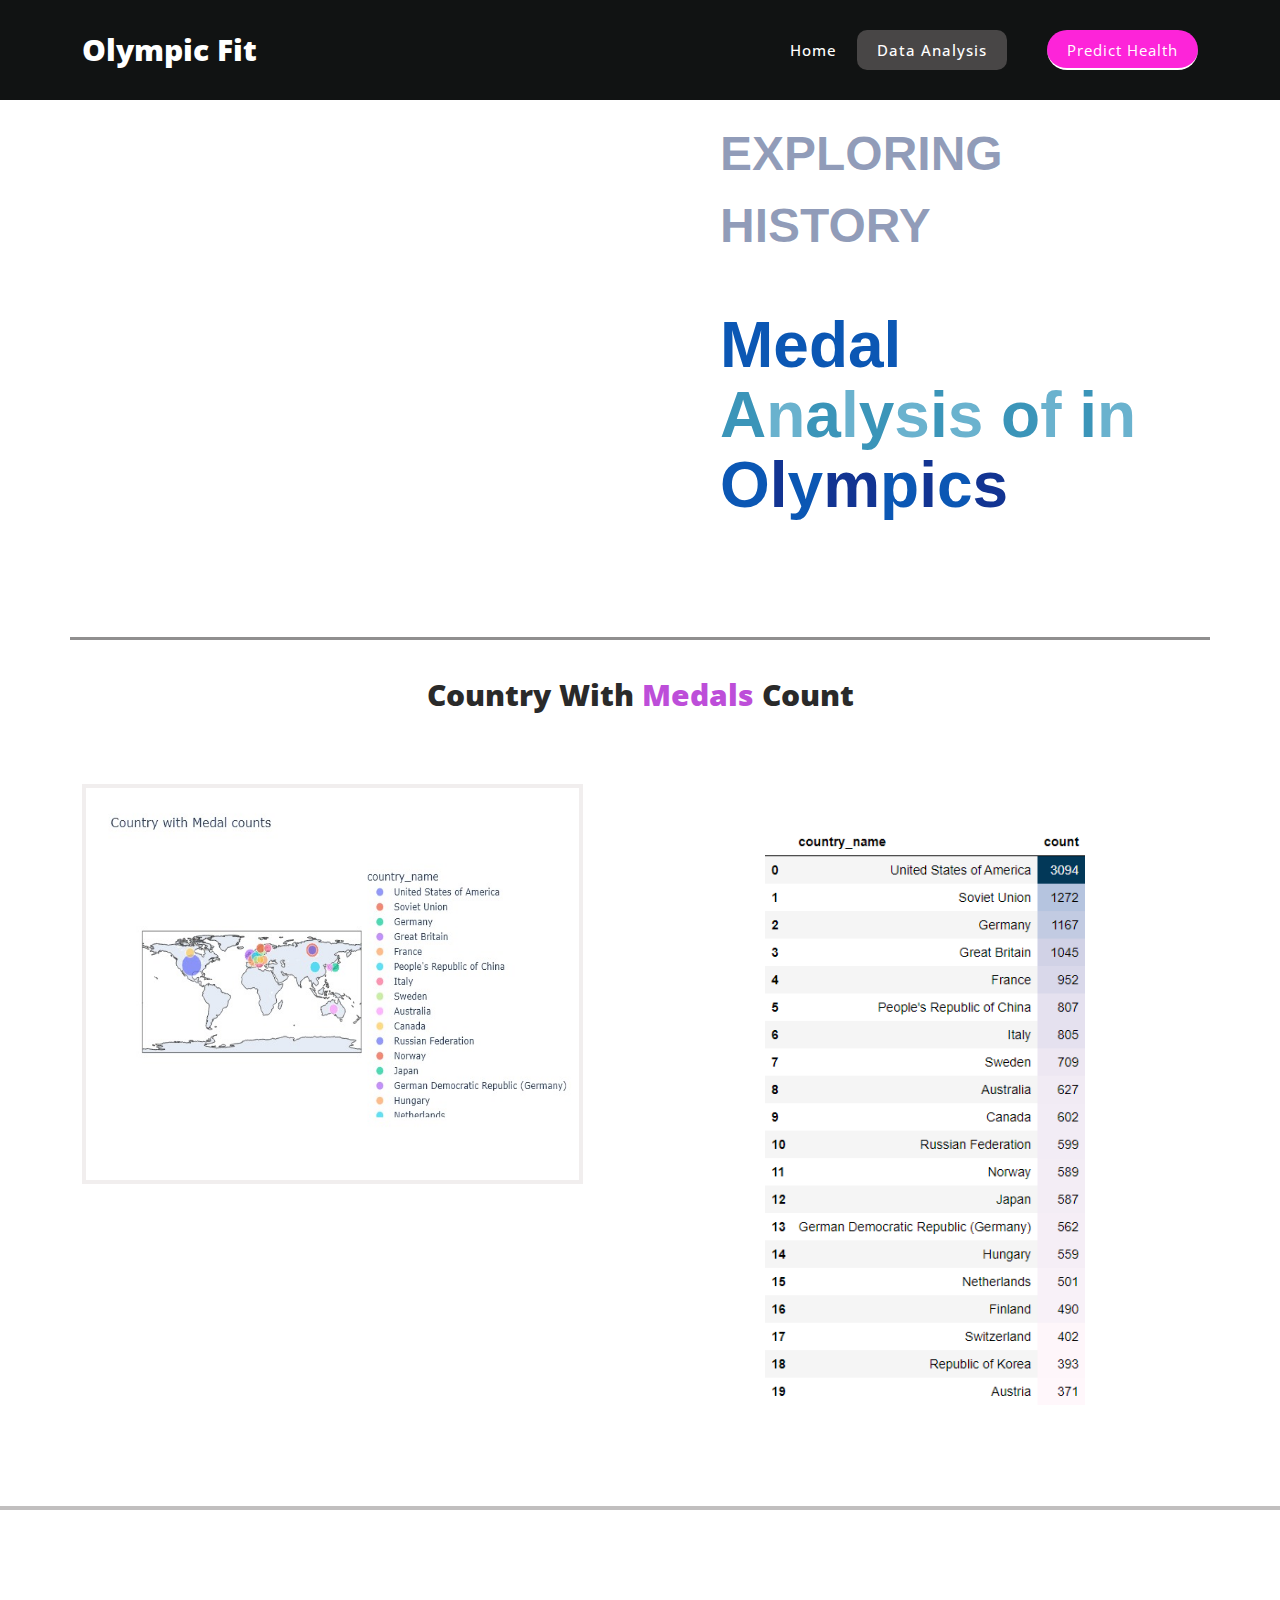
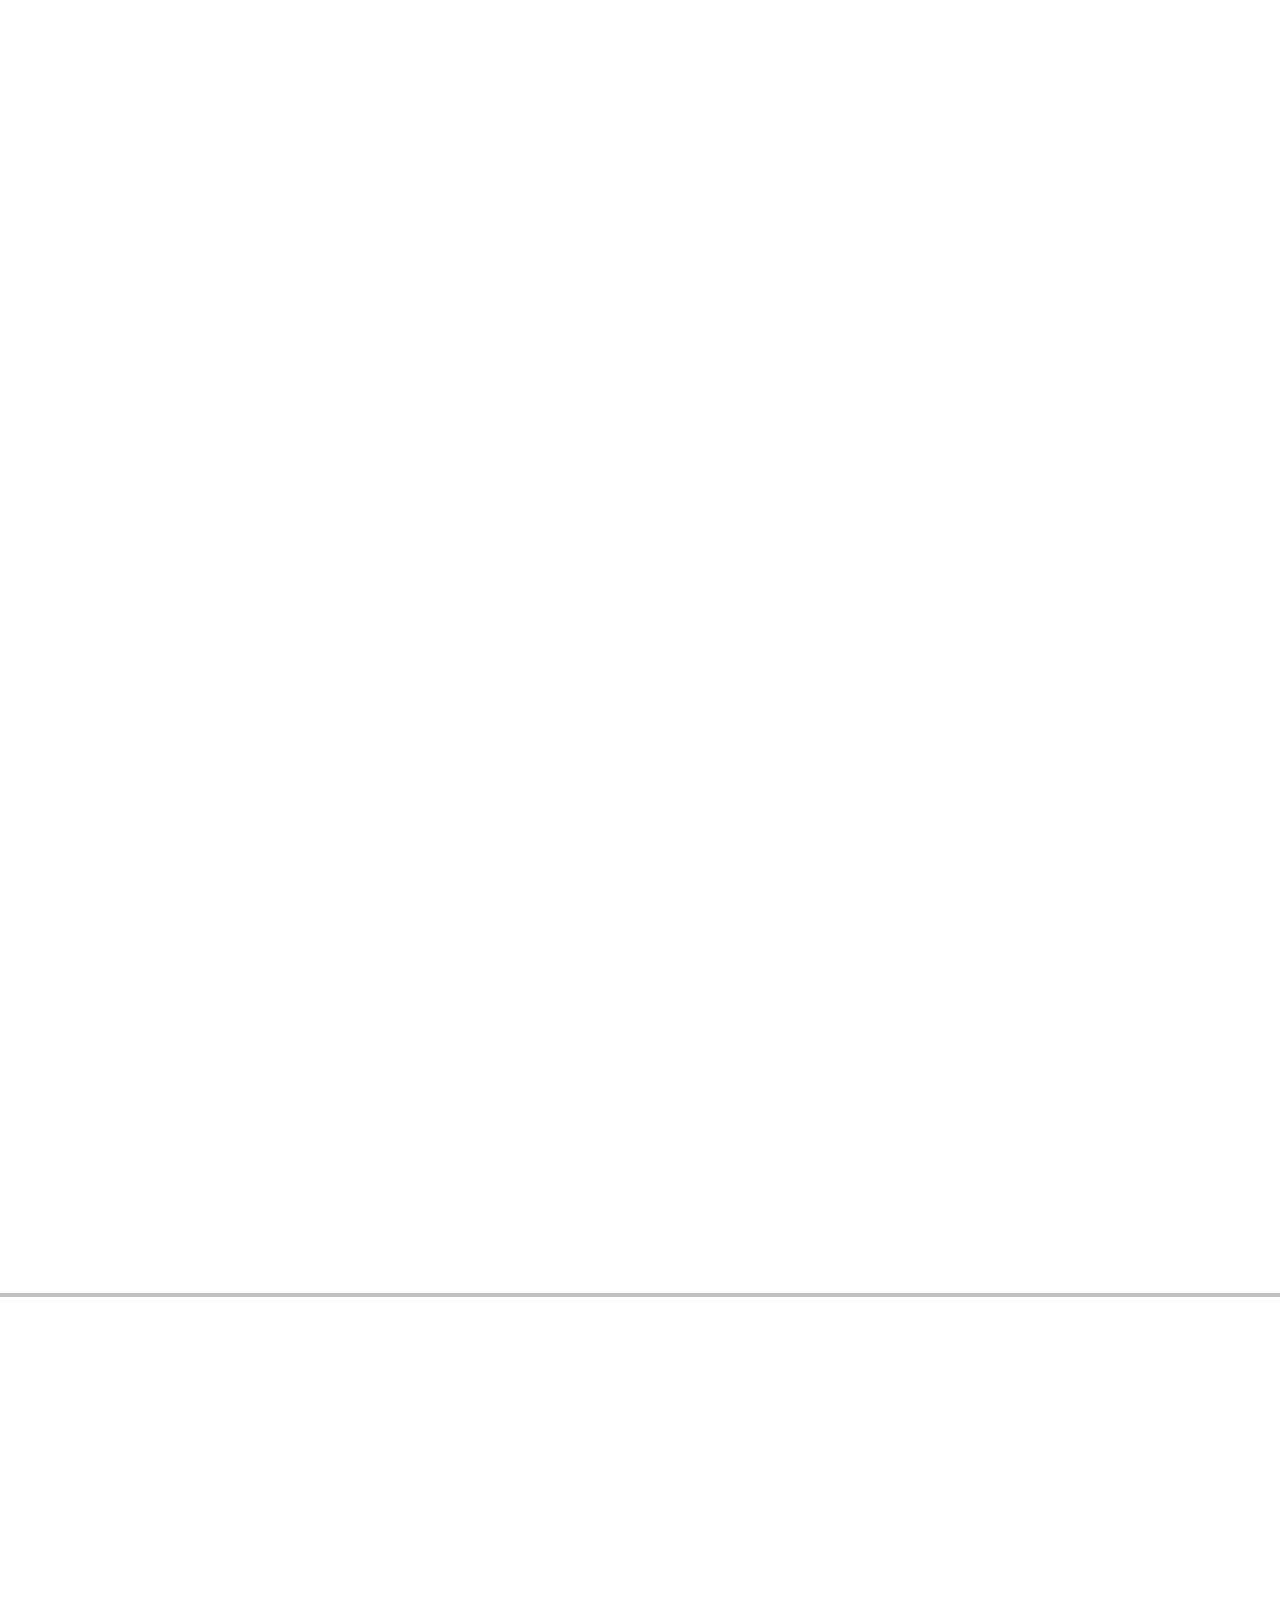
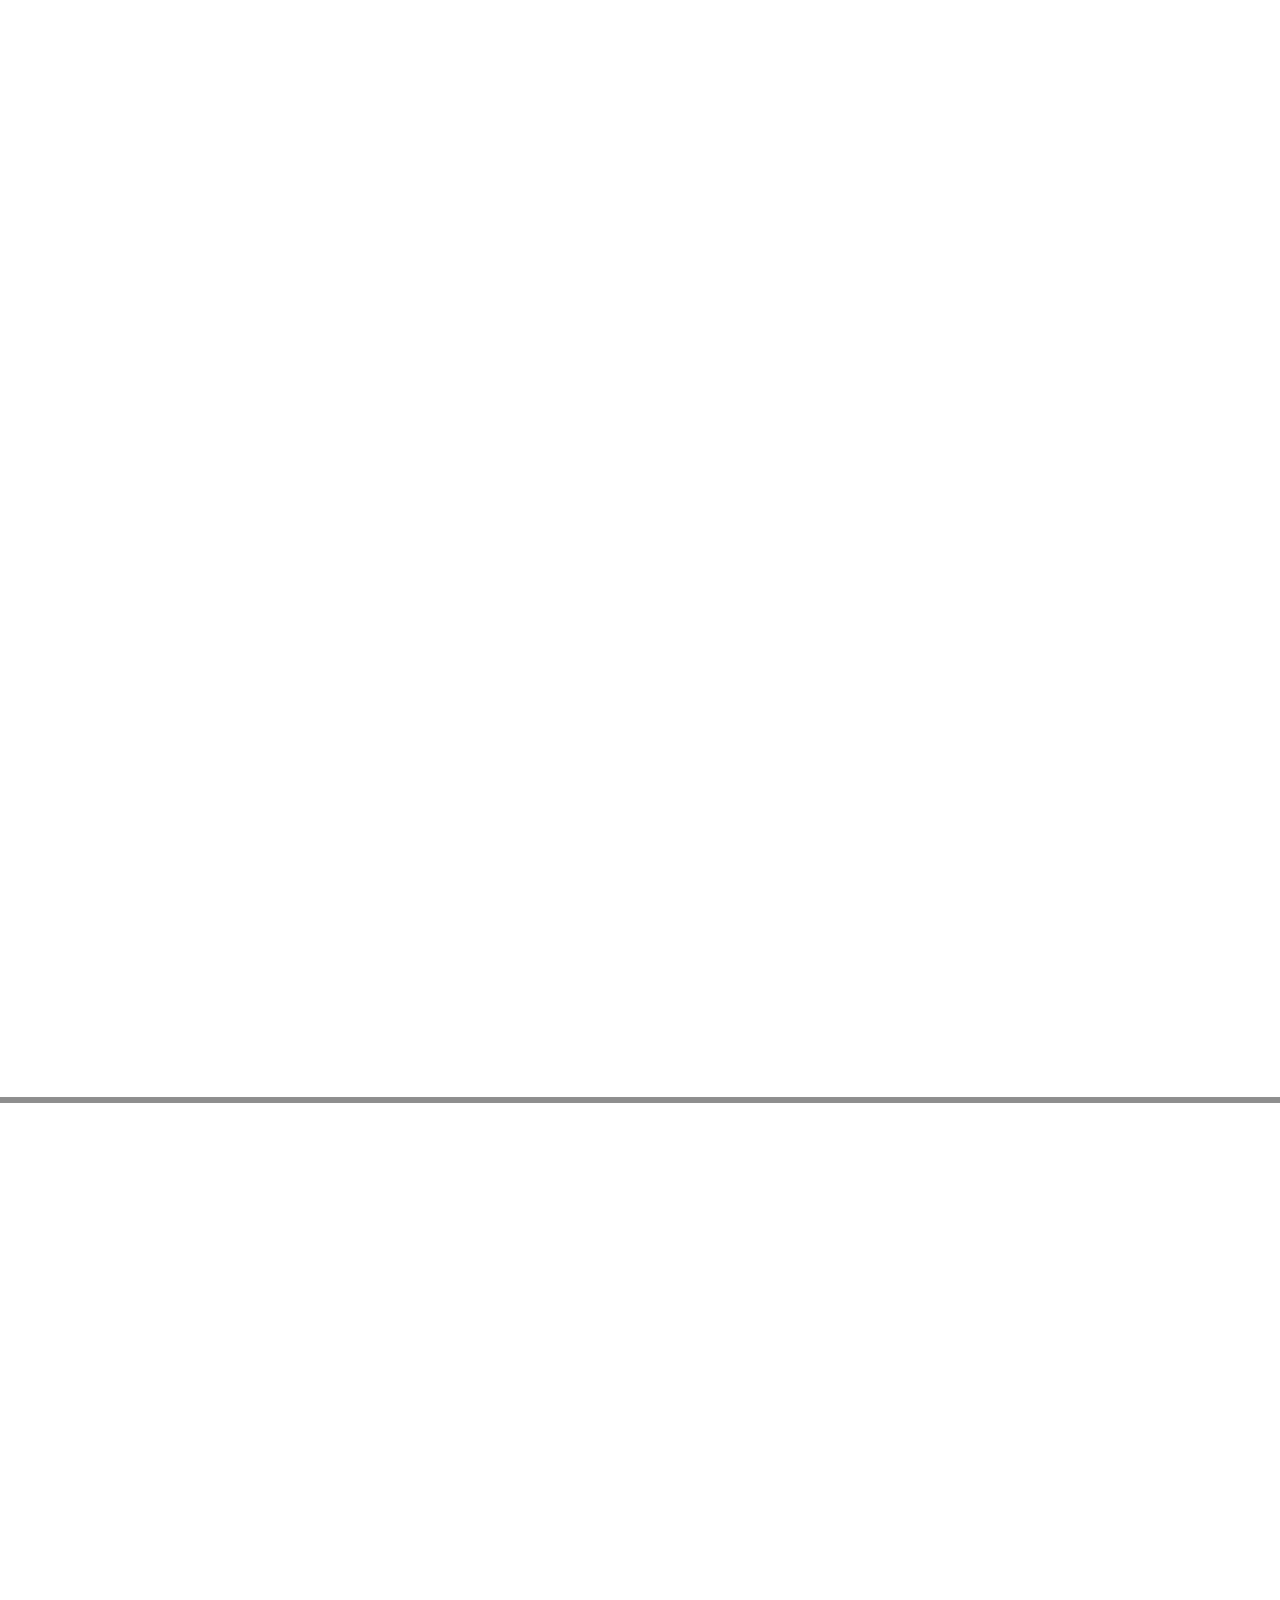
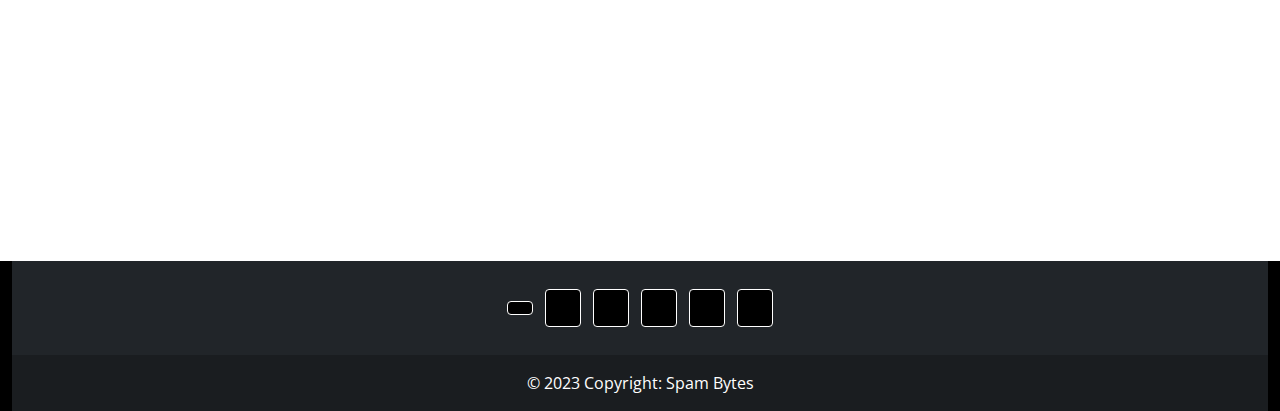
==== commit 6c99c27d: "Update analysis.html" ====
--- a/templates/analysis.html
+++ b/templates/analysis.html
@@ -153,7 +153,7 @@
                 </li>
                 <li class="scroll-to-section">
                   <div class="main-blue-button">
-                    <a href="/model">Predict Health</a>
+                    <a href="https://health-predict-trial.onrender.com/">Predict Health</a>
                   </div>
                 </li>
               </ul>
@@ -169,15 +169,15 @@
     <!-- ***** Header Area End ***** -->
 
     <div class="container" style="background-image: url('https://i.pinimg.com/originals/fc/71/63/fc71635c7f1b09ed30413f59bb749582.gif'); height: 40rem; width: 100%; object-fit: fill;background-repeat: no-repeat; display: flex; justify-content: center; align-items: center; border-bottom: 3px solid rgb(144, 143, 143);">
-      <div class="" style="width: 100%; display: flex;">
+      <div class="" style="width: 100%; display: flex; background-color: rgba(255, 255, 255, 0.753);">
         <div class="col-lg-6" style="width: 50%; height: 100%;">
             
         </div>
         <div class="col-lg-6 wow fadeInRight" data-wow-duration="1s" data-wow-delay="0.5s" style="height: 40rem; display: flex; justify-content: center;" >
-            <div style="font-size: 3rem; padding: 1rem 0rem 1rem 5rem; color: rgba(4, 30, 97, 0.434);">
+            <div style="font-size: 3rem; padding: 1rem 0rem 1rem 5rem; color: rgba(4, 30, 97, 0.434);font-family:Verdana, Geneva, Tahoma, sans-serif;">
               <b>EXPLORING <br>HISTORY</b>
             </div>
-            <div style="font-size: 4rem; padding: 1rem 1rem 1rem 5rem; color: rgb(106, 178, 206); line-height: 70px; margin-top: 1rem;">
+            <div style="font-size: 4rem; padding: 1rem 1rem 1rem 5rem; color: rgb(106, 178, 206); line-height: 70px; margin-top: 1rem; font-family:Verdana, Geneva, Tahoma, sans-serif;">
                   <b>
                     <span style="color: rgb(11, 87, 180);">Medal</span>
                   <br>
@@ -367,7 +367,7 @@
                   The Olympic Games encompass a diverse range of disciplines, including athletics, aquatics (swimming, diving, synchronized swimming, water polo), gymnastics, team sports (basketball, volleyball, soccer), individual sports (tennis, golf, cycling, boxing, judo, taekwondo), and many more. These disciplines showcase the exceptional skills, physical prowess, and competitive spirit of athletes from around the globe, promoting unity and sportsmanship on the world's grandest sporting stage.
                 </p>
                 <br>
-                <img src="https://voxeurop.eu/wp-content/uploads/2022/02/Beijing-2022-new-disciplines-Del-Rosso.jpg" alt="">
+                <img src="https://i0.wp.com/mediamadegreat.com/wp-content/uploads/2016/08/tokyo_1964.jpg?w=572&ssl=1" alt="">
               </div>
             </div>
             <div class="col-lg-6 align-self-center wow fadeInRight" data-wow-duration="1s" data-wow-delay="0.5s">
